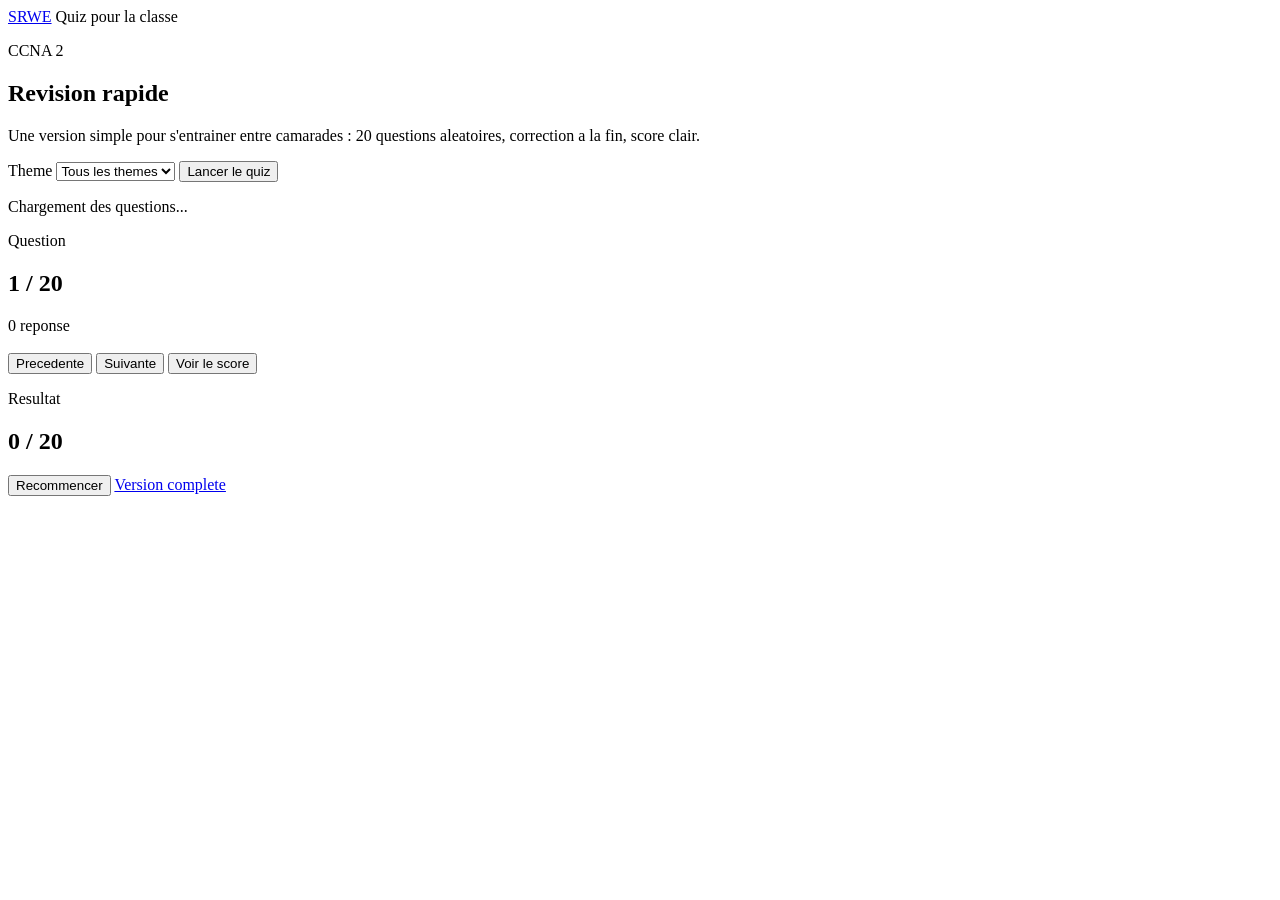
==== classe.html @ 0b943d97 "Add simple class quiz page" ====
<!doctype html>
<html lang="fr">
  <head>
    <meta charset="utf-8">
    <meta name="viewport" content="width=device-width, initial-scale=1">
    <title>CCNA 2 SRWE - Quiz classe</title>
    <link rel="icon" href="icon.svg" type="image/svg+xml">
    <link rel="stylesheet" href="classe.css">
  </head>
  <body>
    <main class="class-app">
      <header class="class-hero">
        <nav class="class-top">
          <a href="index.html" class="brand">SRWE</a>
          <span>Quiz pour la classe</span>
        </nav>
        <section class="hero-grid">
          <div>
            <p class="kicker">CCNA 2</p>
            <h1>Revision rapide</h1>
            <p class="intro">Une version simple pour s'entrainer entre camarades : 20 questions aleatoires, correction a la fin, score clair.</p>
          </div>
          <div class="start-card">
            <label for="themeSelect">Theme</label>
            <select id="themeSelect">
              <option value="">Tous les themes</option>
            </select>
            <button id="startClassQuiz" type="button">Lancer le quiz</button>
            <p id="bankInfo">Chargement des questions...</p>
          </div>
        </section>
      </header>

      <section id="quizView" class="quiz-view hidden">
        <div class="quiz-head">
          <div>
            <p class="kicker">Question</p>
            <h2 id="questionCounter">1 / 20</h2>
          </div>
          <div class="progress">
            <span id="answeredCounter">0 reponse</span>
            <div><i id="progressFill"></i></div>
          </div>
        </div>

        <article class="question-card">
          <p id="questionTheme" class="theme-pill"></p>
          <h3 id="questionText"></h3>
          <div id="questionImages" class="image-list"></div>
          <div id="answerList" class="answer-list"></div>
        </article>

        <footer class="quiz-actions">
          <button id="prevQuestion" type="button">Precedente</button>
          <button id="nextQuestion" type="button">Suivante</button>
          <button id="submitQuiz" type="button">Voir le score</button>
        </footer>
      </section>

      <section id="resultView" class="result-view hidden">
        <div class="result-card">
          <p class="kicker">Resultat</p>
          <h2 id="finalScore">0 / 20</h2>
          <p id="finalPercent"></p>
          <div class="result-actions">
            <button id="retryQuiz" type="button">Recommencer</button>
            <a href="index.html">Version complete</a>
          </div>
        </div>
        <div id="correctionList" class="correction-list"></div>
      </section>
    </main>

    <script src="questions.js"></script>
    <script src="classe.js"></script>
  </body>
</html>
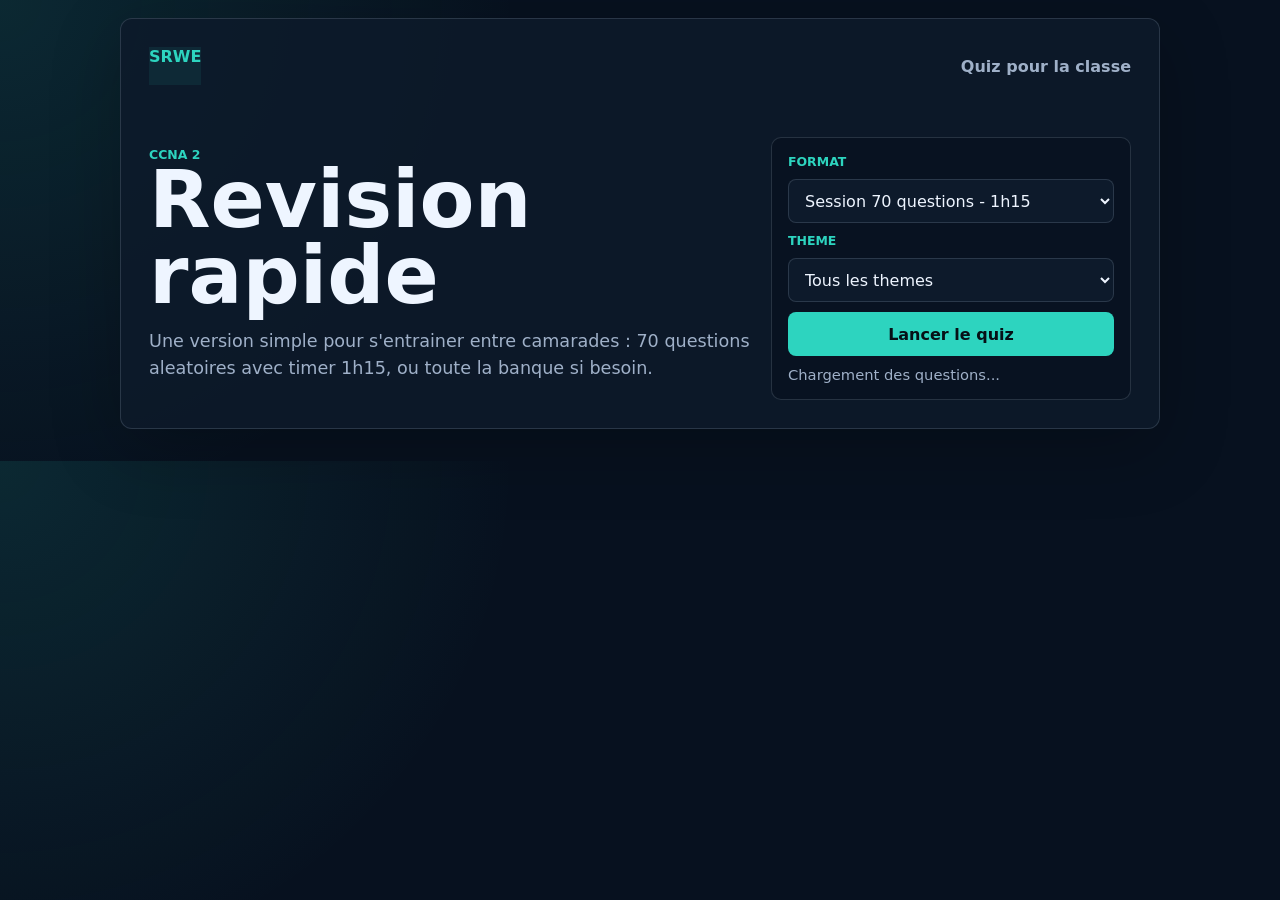
==== commit 5403ff14: "Remove link to personal quiz from class page" ====
--- a/classe.html
+++ b/classe.html
@@ -5,22 +5,27 @@
     <meta name="viewport" content="width=device-width, initial-scale=1">
     <title>CCNA 2 SRWE - Quiz classe</title>
     <link rel="icon" href="icon.svg" type="image/svg+xml">
-    <link rel="stylesheet" href="classe.css">
+    <link rel="stylesheet" href="classe.css?v=2">
   </head>
   <body>
     <main class="class-app">
       <header class="class-hero">
         <nav class="class-top">
-          <a href="index.html" class="brand">SRWE</a>
+          <span class="brand">SRWE</span>
           <span>Quiz pour la classe</span>
         </nav>
         <section class="hero-grid">
           <div>
             <p class="kicker">CCNA 2</p>
             <h1>Revision rapide</h1>
-            <p class="intro">Une version simple pour s'entrainer entre camarades : 20 questions aleatoires, correction a la fin, score clair.</p>
+            <p class="intro">Une version simple pour s'entrainer entre camarades : 70 questions aleatoires avec timer 1h15, ou toute la banque si besoin.</p>
           </div>
           <div class="start-card">
+            <label for="sessionMode">Format</label>
+            <select id="sessionMode">
+              <option value="70">Session 70 questions - 1h15</option>
+              <option value="all">Toutes les questions</option>
+            </select>
             <label for="themeSelect">Theme</label>
             <select id="themeSelect">
               <option value="">Tous les themes</option>
@@ -35,9 +40,10 @@
         <div class="quiz-head">
           <div>
             <p class="kicker">Question</p>
-            <h2 id="questionCounter">1 / 20</h2>
+            <h2 id="questionCounter">1 / 70</h2>
           </div>
           <div class="progress">
+            <strong id="timer">01:15:00</strong>
             <span id="answeredCounter">0 reponse</span>
             <div><i id="progressFill"></i></div>
           </div>
@@ -60,11 +66,11 @@
       <section id="resultView" class="result-view hidden">
         <div class="result-card">
           <p class="kicker">Resultat</p>
-          <h2 id="finalScore">0 / 20</h2>
+          <h2 id="finalScore">0 / 70</h2>
           <p id="finalPercent"></p>
           <div class="result-actions">
             <button id="retryQuiz" type="button">Recommencer</button>
-            <a href="index.html">Version complete</a>
+            <button id="backToStart" type="button">Retour accueil</button>
           </div>
         </div>
         <div id="correctionList" class="correction-list"></div>
@@ -72,6 +78,6 @@
     </main>
 
     <script src="questions.js"></script>
-    <script src="classe.js"></script>
+    <script src="classe.js?v=2"></script>
   </body>
 </html>
--- a/classe.css
+++ b/classe.css
@@ -0,0 +1,394 @@
+:root {
+  color-scheme: dark;
+  --bg: #07111f;
+  --panel: #0d1a2b;
+  --panel-soft: #132239;
+  --line: rgba(148, 163, 184, 0.22);
+  --text: #eef5ff;
+  --muted: #9fb0c8;
+  --accent: #2dd4bf;
+  --good: #4ade80;
+  --bad: #fb7185;
+}
+
+* {
+  box-sizing: border-box;
+}
+
+body {
+  margin: 0;
+  color: var(--text);
+  background: radial-gradient(circle at top left, rgba(45, 212, 191, 0.12), transparent 38%), var(--bg);
+  font-family: Inter, system-ui, -apple-system, BlinkMacSystemFont, "Segoe UI", sans-serif;
+}
+
+button,
+select,
+a {
+  font: inherit;
+}
+
+button,
+a {
+  min-height: 44px;
+  border-radius: 8px;
+  font-weight: 800;
+}
+
+button {
+  border: 1px solid var(--line);
+  color: var(--text);
+  background: var(--panel-soft);
+}
+
+button.primary,
+#startClassQuiz,
+#submitQuiz {
+  color: #061016;
+  border-color: transparent;
+  background: var(--accent);
+}
+
+button:disabled {
+  opacity: 0.45;
+}
+
+a {
+  display: inline-flex;
+  align-items: center;
+  justify-content: center;
+  padding: 0 16px;
+  color: var(--text);
+  text-decoration: none;
+  border: 1px solid var(--line);
+  background: var(--panel-soft);
+}
+
+.class-app {
+  width: min(1040px, calc(100% - 24px));
+  margin: 0 auto;
+  padding: 18px 0 32px;
+}
+
+.class-hero,
+.quiz-view,
+.result-card,
+.correction-card {
+  border: 1px solid var(--line);
+  border-radius: 12px;
+  background: rgba(13, 26, 43, 0.86);
+  box-shadow: 0 20px 70px rgba(0, 0, 0, 0.24);
+}
+
+.class-hero {
+  padding: clamp(16px, 4vw, 28px);
+}
+
+.class-top {
+  display: flex;
+  align-items: center;
+  justify-content: space-between;
+  gap: 12px;
+  color: var(--muted);
+  font-weight: 800;
+}
+
+.brand {
+  min-height: 38px;
+  color: var(--accent);
+  border-color: rgba(45, 212, 191, 0.48);
+  background: rgba(45, 212, 191, 0.08);
+}
+
+.hero-grid {
+  display: grid;
+  grid-template-columns: minmax(0, 1fr) minmax(280px, 360px);
+  gap: 18px;
+  align-items: end;
+  margin-top: 52px;
+}
+
+.kicker,
+label {
+  margin: 0;
+  color: var(--accent);
+  font-size: 0.78rem;
+  font-weight: 900;
+  text-transform: uppercase;
+}
+
+h1,
+h2,
+h3,
+p {
+  margin-top: 0;
+}
+
+h1 {
+  margin-bottom: 14px;
+  font-size: clamp(2.5rem, 8vw, 5rem);
+  line-height: 0.95;
+}
+
+.intro {
+  max-width: 680px;
+  color: var(--muted);
+  font-size: 1.1rem;
+  line-height: 1.55;
+}
+
+.start-card {
+  display: grid;
+  gap: 10px;
+  padding: 16px;
+  border: 1px solid var(--line);
+  border-radius: 10px;
+  background: rgba(7, 17, 31, 0.72);
+}
+
+select {
+  width: 100%;
+  min-height: 44px;
+  padding: 0 12px;
+  color: var(--text);
+  border: 1px solid var(--line);
+  border-radius: 8px;
+  background: var(--panel);
+}
+
+#bankInfo,
+.progress span {
+  margin: 0;
+  color: var(--muted);
+  font-size: 0.92rem;
+}
+
+.hidden {
+  display: none !important;
+}
+
+.quiz-view,
+.result-view {
+  margin-top: 16px;
+}
+
+.quiz-view {
+  padding: 16px;
+}
+
+.quiz-head {
+  display: flex;
+  align-items: center;
+  justify-content: space-between;
+  gap: 16px;
+  margin-bottom: 14px;
+}
+
+.quiz-head h2 {
+  margin: 4px 0 0;
+}
+
+.progress {
+  min-width: 220px;
+  text-align: right;
+}
+
+.progress strong {
+  display: block;
+  margin-bottom: 2px;
+  font-size: 1.1rem;
+}
+
+.progress div {
+  height: 10px;
+  margin-top: 8px;
+  overflow: hidden;
+  border-radius: 999px;
+  background: rgba(148, 163, 184, 0.18);
+}
+
+.progress i {
+  display: block;
+  width: 0%;
+  height: 100%;
+  background: var(--accent);
+}
+
+.question-card {
+  padding: 16px;
+  border-radius: 10px;
+  background: rgba(7, 17, 31, 0.72);
+}
+
+.theme-pill {
+  display: inline-flex;
+  margin-bottom: 12px;
+  padding: 6px 10px;
+  color: var(--muted);
+  border-radius: 999px;
+  background: rgba(148, 163, 184, 0.12);
+  font-size: 0.82rem;
+  font-weight: 800;
+}
+
+.question-card h3 {
+  font-size: clamp(1.25rem, 4vw, 2rem);
+  line-height: 1.2;
+}
+
+.image-list {
+  display: grid;
+  gap: 10px;
+  margin: 12px 0;
+}
+
+.image-list img {
+  max-width: min(100%, 620px);
+  border-radius: 8px;
+  background: white;
+}
+
+.answer-list {
+  display: grid;
+  gap: 10px;
+  margin-top: 14px;
+}
+
+.matching-list {
+  display: grid;
+  gap: 10px;
+}
+
+.matching-row {
+  display: grid;
+  grid-template-columns: minmax(0, 1fr) minmax(180px, 0.8fr);
+  gap: 10px;
+  align-items: center;
+  padding: 10px;
+  border: 1px solid var(--line);
+  border-radius: 8px;
+  background: var(--panel-soft);
+}
+
+.study-note {
+  width: 100%;
+  min-height: 130px;
+  padding: 12px;
+  color: var(--text);
+  border: 1px solid var(--line);
+  border-radius: 8px;
+  background: var(--panel);
+  resize: vertical;
+}
+
+.answer {
+  display: grid;
+  grid-template-columns: 34px 1fr;
+  gap: 10px;
+  align-items: center;
+  width: 100%;
+  min-height: 54px;
+  padding: 10px;
+  text-align: left;
+}
+
+.answer.selected {
+  border-color: rgba(45, 212, 191, 0.72);
+  background: rgba(45, 212, 191, 0.12);
+}
+
+.letter {
+  display: grid;
+  place-items: center;
+  width: 30px;
+  height: 30px;
+  border-radius: 999px;
+  color: var(--muted);
+  background: rgba(148, 163, 184, 0.12);
+}
+
+.quiz-actions,
+.result-actions {
+  display: flex;
+  flex-wrap: wrap;
+  gap: 10px;
+  margin-top: 14px;
+}
+
+.quiz-actions button,
+.result-actions button,
+.result-actions a {
+  flex: 1 1 160px;
+}
+
+.result-card {
+  padding: 22px;
+  text-align: center;
+}
+
+.result-card h2 {
+  margin: 8px 0;
+  font-size: clamp(2.8rem, 10vw, 5rem);
+}
+
+.correction-list {
+  display: grid;
+  gap: 12px;
+  margin-top: 16px;
+}
+
+.correction-card {
+  padding: 16px;
+}
+
+.correction-card.good {
+  border-color: rgba(74, 222, 128, 0.44);
+}
+
+.correction-card.bad {
+  border-color: rgba(251, 113, 133, 0.5);
+}
+
+.correction-card h3 {
+  margin-bottom: 12px;
+  font-size: 1.05rem;
+}
+
+.line {
+  margin: 8px 0;
+  padding: 10px;
+  border-radius: 8px;
+  background: rgba(148, 163, 184, 0.08);
+}
+
+.line.correct {
+  color: var(--good);
+  border: 1px solid rgba(74, 222, 128, 0.3);
+}
+
+.line.wrong {
+  color: var(--bad);
+  border: 1px solid rgba(251, 113, 133, 0.3);
+}
+
+@media (max-width: 720px) {
+  .hero-grid,
+  .quiz-head {
+    grid-template-columns: 1fr;
+    flex-direction: column;
+    align-items: stretch;
+  }
+
+  .hero-grid {
+    margin-top: 36px;
+  }
+
+  .progress {
+    min-width: 0;
+    text-align: left;
+  }
+
+  .matching-row {
+    grid-template-columns: 1fr;
+  }
+}
